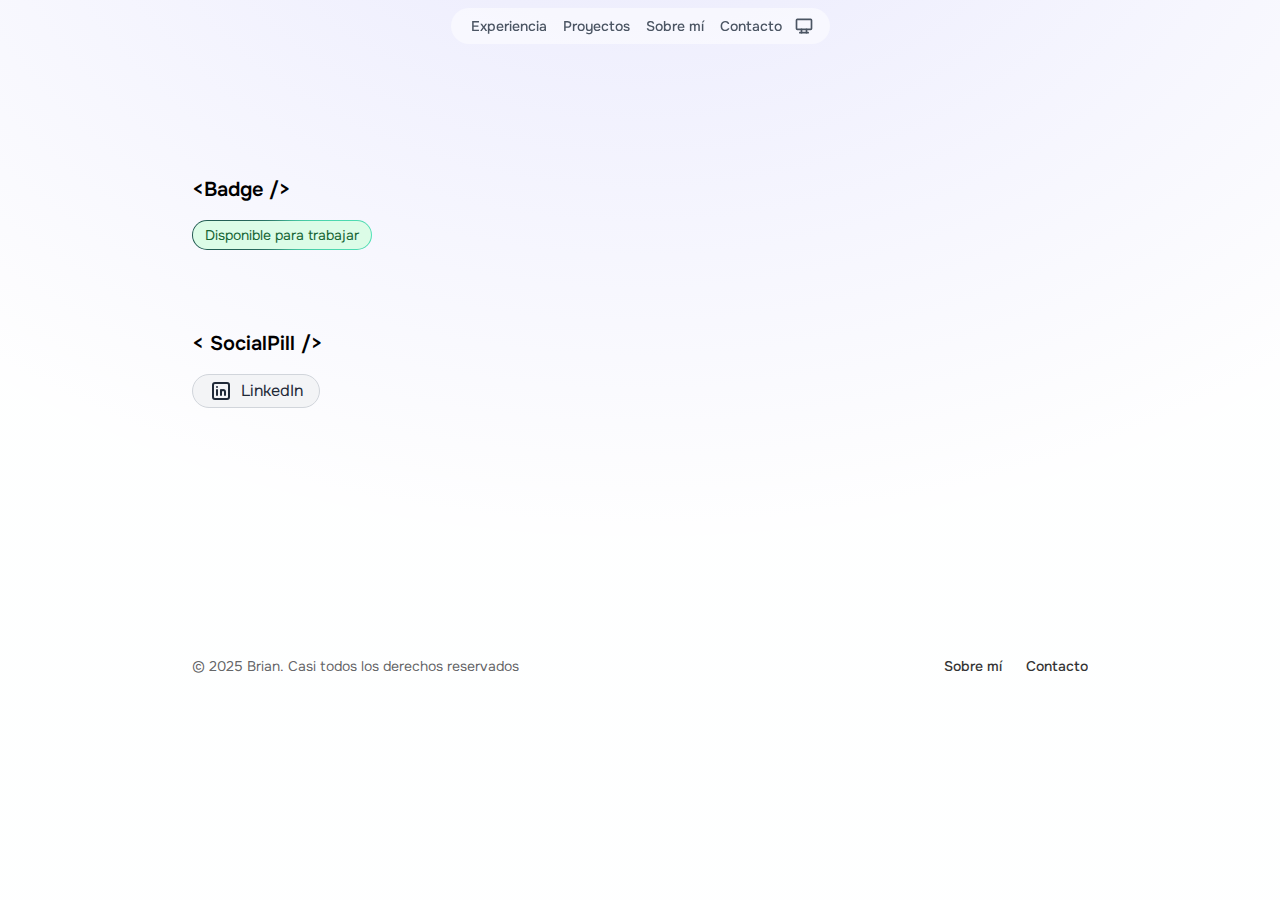
==== components/index.html @ a67037d2 "Add files via upload" ====
<!DOCTYPE html><html lang="es"> <head><meta charset="UTF-8"><meta name="description" content="El catálogo de componentes de nuestro porfolio"><meta name="viewport" content="width=device-width"><link rel="icon" type="image/svg+xml" href="/favicon.svg"><meta name="generator" content="Astro v4.4.5"><title>Design System porfolio.dev</title><meta name="astro-view-transitions-enabled" content="true"><meta name="astro-view-transitions-fallback" content="animate"><link rel="stylesheet" href="/_astro/components.CQD74bHV.css" /><script type="module" src="/_astro/hoisted.CfD_V-On.js"></script></head> <body class="relative text-black dark:text-white"> <div class="absolute top-0 bottom-0 z-[-2] min-h-screen w-full bg-gray-50 dark:bg-gray-950
      bg-[radial-gradient(ellipse_80%_80%_at_50%_-20%,rgba(217,216,255,0.5),rgba(255,255,255,0.9))]
      dark:bg-[radial-gradient(ellipse_80%_80%_at_50%_-20%,rgba(120,119,198,0.3),rgba(255,255,255,0))]"></div> <header class="fixed top-0 z-10 flex items-center justify-center w-full mx-auto mt-2" data-astro-cid-3ef6ksr2> <nav class="flex px-3 text-sm font-medium rounded-full text-gray-600 dark:text-gray-200 justify-center items-center" data-astro-cid-3ef6ksr2> <a class="relative block px-2 py-2 transition hover:text-blue-500 dark:hover:text-blue-500" aria-label="experiencia" href="/#experiencia" data-astro-cid-3ef6ksr2> Experiencia </a><a class="relative block px-2 py-2 transition hover:text-blue-500 dark:hover:text-blue-500" aria-label="proyectos" href="/#proyectos" data-astro-cid-3ef6ksr2> Proyectos </a><a class="relative block px-2 py-2 transition hover:text-blue-500 dark:hover:text-blue-500" aria-label="sobre-mi" href="/#sobre-mi" data-astro-cid-3ef6ksr2> Sobre mí </a><a class="relative block px-2 py-2 transition hover:text-blue-500 dark:hover:text-blue-500" aria-label="contacto" href="mailto:xxxllbrianllxxx@gmail.com" data-astro-cid-3ef6ksr2> Contacto </a> <div class="relative ml-1 mr-1" data-astro-cid-x3pjskd3> <button id="theme-toggle-btn" class="appearance-none border-none flex hover:scale-125 transition" data-astro-cid-x3pjskd3 data-astro-transition-persist="astro-ko5uysgj-1"> <span class="sr-only" data-astro-cid-x3pjskd3>Elige el tema</span> <svg id="light" class="theme-toggle-icon size-5 transition-all" data-astro-cid-x3pjskd3 width="24" height="24" viewBox="0 0 24 24" stroke-width="2" stroke="currentColor" fill="none" stroke-linecap="round" stroke-linejoin="round"> <path stroke="none" d="M0 0h24v24H0z" fill="none"></path> <path d="M12 12m-4 0a4 4 0 1 0 8 0a4 4 0 1 0 -8 0"></path> <path d="M3 12h1m8 -9v1m8 8h1m-9 8v1m-6.4 -15.4l.7 .7m12.1 -.7l-.7 .7m0 11.4l.7 .7m-12.1 -.7l-.7 .7"></path> </svg> <svg id="dark" class="theme-toggle-icon absolute size-5 transition-all" data-astro-cid-x3pjskd3 width="24" height="24" viewBox="0 0 24 24" stroke-width="2" stroke="currentColor" fill="none" stroke-linecap="round" stroke-linejoin="round"> <path stroke="none" d="M0 0h24v24H0z" fill="none"></path> <path d="M12 3c.132 0 .263 0 .393 0a7.5 7.5 0 0 0 7.92 12.446a9 9 0 1 1 -8.313 -12.454z"></path> </svg> <svg id="system" class="theme-toggle-icon absolute size-5 transition-all" data-astro-cid-x3pjskd3 width="24" height="24" viewBox="0 0 24 24" stroke-width="2" stroke="currentColor" fill="none" stroke-linecap="round" stroke-linejoin="round"> <path stroke="none" d="M0 0h24v24H0z" fill="none"></path> <path d="M3 5a1 1 0 0 1 1 -1h16a1 1 0 0 1 1 1v10a1 1 0 0 1 -1 1h-16a1 1 0 0 1 -1 -1v-10z"></path> <path d="M7 20h10"></path> <path d="M9 16v4"></path> <path d="M15 16v4"></path> </svg> </button> <div id="themes-menu" class="absolute hidden scale-80 top-8 right-0 text-sm p-1 min-w-[8rem] rounded-md border border-gray-100 bg-white/90 dark:bg-gray-900/90 dark:border-gray-500/20 shadow-[0_3px_10px_rgb(0,0,0,0.2)] backdrop-blur-md" data-astro-cid-x3pjskd3 data-astro-transition-persist="astro-d5hlxqxh-2"> <ul data-astro-cid-x3pjskd3> <li class="themes-menu-option px-2 py-1.5 cursor-default hover:bg-neutral-400/40 dark:hover:bg-gray-500/50 rounded-sm" data-astro-cid-x3pjskd3> Light </li><li class="themes-menu-option px-2 py-1.5 cursor-default hover:bg-neutral-400/40 dark:hover:bg-gray-500/50 rounded-sm" data-astro-cid-x3pjskd3> Dark </li><li class="themes-menu-option px-2 py-1.5 cursor-default hover:bg-neutral-400/40 dark:hover:bg-gray-500/50 rounded-sm" data-astro-cid-x3pjskd3> System </li> </ul> </div> </div>  <script>
  let remove = null
  const matchMedia = window.matchMedia("(prefers-color-scheme: dark)")
  const themesMenu = document.getElementById("themes-menu")

  const getThemePreference = () => {
    if (typeof localStorage !== "undefined") {
      return localStorage.getItem("theme") ?? "system"
    }

    return window.matchMedia("(prefers-color-scheme: dark)").matches
      ? "dark"
      : "light"
  }

  const updateIcon = (themePreference) => {
    document.querySelectorAll(".theme-toggle-icon").forEach((element) => {
      element.style.scale = element.id === themePreference ? "1" : "0"
    })
  }

  const updateTheme = () => {
    if (remove != null) {
      remove()
    }
    matchMedia.addEventListener("change", updateTheme)
    remove = () => {
      matchMedia.removeEventListener("change", updateTheme)
    }

    const themePreference = getThemePreference()
    const isDark =
      themePreference === "dark" ||
      (themePreference === "system" && matchMedia.matches)

    updateIcon(themePreference)
    document.documentElement.classList[isDark ? "add" : "remove"]("dark")
  }

  updateTheme()

  document.addEventListener("click", () => themesMenu.classList.remove("open"))

  document.getElementById("theme-toggle-btn").addEventListener("click", (e) => {
    e.stopPropagation()
    const isClosed = !themesMenu.classList.contains("open")
    themesMenu.classList[isClosed ? "add" : "remove"]("open")
  })

  document.querySelectorAll(".themes-menu-option").forEach((element) => {
    element.addEventListener("click", (e) => {
      localStorage.setItem("theme", e.target.innerText.toLowerCase().trim())
      updateTheme()
    })
  })

  document.addEventListener('astro:after-swap', () => {
    updateTheme();
    window.scrollTo({ left: 0, top: 0, behavior: 'instant' });
  })
</script> </nav> </header>    <section class="section py-44 pb-32 flex flex-col gap-y-10 scroll-m-20 w-full mx-auto container lg:max-w-4xl md:max-w-2xl">  <article class="mb-10"> <h1 class="mb-4 text-xl font-semibold">&lt;Badge /&gt;</h1> <div class="flex items-center "> <span class="relative inline-flex overflow-hidden rounded-full p-[1px]"> <span class="absolute inset-[-1000%] animate-[spin_2s_linear_infinite] bg-[conic-gradient(from_90deg_at_50%_50%,#51E4B8_0%,#21554E_50%,#51E4B8_100%)]"></span> <div class="inline-flex items-center justify-center w-full px-3 py-1 text-sm text-green-800 bg-green-100 rounded-full cursor-pointer dark:bg-gray-800 dark:text-white/80 backdrop-blur-3xl whitespace-nowrap"> Disponible para trabajar </div> </span> </div> </article> <article class="mb-10"> <h1 class="mb-4 text-xl font-semibold">&lt SocialPill /&gt;</h1> <div class="flex"> <a href="https://linkedin.com/in/xxllbrianllxx" target="_blank" rel="noopener noreferrer" role="link" class="inline-flex items-center justify-center gap-2 px-4 py-1 text-gray-800 transition bg-gray-100 border border-gray-300 rounded-full dark:bg-gray-800 dark:border-gray-600 dark:text-white focus-visible:ring-yellow-500/80 text-md hover:bg-gray-900 hover:border-gray-700 hover:text-white dark:hover:bg-gray-100 dark:hover:border-gray-300 dark:hover:text-black group max-w-fit focus:outline-none focus-visible:outline-none focus-visible:ring focus-visible:ring-white focus-visible:ring-offset-2 active:bg-black">  <svg class="size-4 md:size-6" xmlns="http://www.w3.org/2000/svg" class="icon icon-tabler icon-tabler-brand-linkedin" width="24" height="24" viewBox="0 0 24 24" stroke-width="2" stroke="currentColor" fill="none" stroke-linecap="round" stroke-linejoin="round"><path stroke="none" d="M0 0h24v24H0z" fill="none"></path><path d="M4 4m0 2a2 2 0 0 1 2 -2h12a2 2 0 0 1 2 2v12a2 2 0 0 1 -2 2h-12a2 2 0 0 1 -2 -2z"></path><path d="M8 11l0 5"></path><path d="M8 8l0 .01"></path><path d="M12 16l0 -5"></path><path d="M16 16v-3a2 2 0 0 0 -4 0"></path></svg>
LinkedIn
 </a> </div> </article>  </section>  <footer class="opacity-80 m-4 min-[375px]:pl-4 md:pl-0 mt-16 w-full mx-auto container lg:max-w-4xl md:max-w-2xl mb-10 flex justify-center"> <div class="rounded-lg w-full max-w-screen-xl mx-auto md:flex md:items-center md:justify-between py-4"> <span class="text-sm sm:text-center text-zinc-800/90 dark:text-zinc-200/90">© 2025 <a href="#" class="hover:underline">Brian</a>. Casi todos los derechos reservados
</span> <ul class="flex flex-wrap items-center mt-3 text-sm font-medium dark:text-white/90 sm:mt-0"> <li> <a href="/#sobre-mi" class="hover:underline me-4 md:me-6">Sobre mí</a> </li> <li> <a id="contacto" href="mailto:xxxllbrianllxxx@gmail.com" class="hover:underline">Contacto</a> </li> </ul> </div> </footer>  </body> </html>
---- _astro/components.CQD74bHV.css ----
*,:before,:after{box-sizing:border-box;border-width:0;border-style:solid;border-color:#e5e7eb}:before,:after{--tw-content: ""}html,:host{line-height:1.5;-webkit-text-size-adjust:100%;-moz-tab-size:4;-o-tab-size:4;tab-size:4;font-family:ui-sans-serif,system-ui,sans-serif,"Apple Color Emoji","Segoe UI Emoji",Segoe UI Symbol,"Noto Color Emoji";font-feature-settings:normal;font-variation-settings:normal;-webkit-tap-highlight-color:transparent}body{margin:0;line-height:inherit}hr{height:0;color:inherit;border-top-width:1px}abbr:where([title]){-webkit-text-decoration:underline dotted;text-decoration:underline dotted}h1,h2,h3,h4,h5,h6{font-size:inherit;font-weight:inherit}a{color:inherit;text-decoration:inherit}b,strong{font-weight:bolder}code,kbd,samp,pre{font-family:ui-monospace,SFMono-Regular,Menlo,Monaco,Consolas,Liberation Mono,Courier New,monospace;font-feature-settings:normal;font-variation-settings:normal;font-size:1em}small{font-size:80%}sub,sup{font-size:75%;line-height:0;position:relative;vertical-align:baseline}sub{bottom:-.25em}sup{top:-.5em}table{text-indent:0;border-color:inherit;border-collapse:collapse}button,input,optgroup,select,textarea{font-family:inherit;font-feature-settings:inherit;font-variation-settings:inherit;font-size:100%;font-weight:inherit;line-height:inherit;color:inherit;margin:0;padding:0}button,select{text-transform:none}button,[type=button],[type=reset],[type=submit]{-webkit-appearance:button;background-color:transparent;background-image:none}:-moz-focusring{outline:auto}:-moz-ui-invalid{box-shadow:none}progress{vertical-align:baseline}::-webkit-inner-spin-button,::-webkit-outer-spin-button{height:auto}[type=search]{-webkit-appearance:textfield;outline-offset:-2px}::-webkit-search-decoration{-webkit-appearance:none}::-webkit-file-upload-button{-webkit-appearance:button;font:inherit}summary{display:list-item}blockquote,dl,dd,h1,h2,h3,h4,h5,h6,hr,figure,p,pre{margin:0}fieldset{margin:0;padding:0}legend{padding:0}ol,ul,menu{list-style:none;margin:0;padding:0}dialog{padding:0}textarea{resize:vertical}input::-moz-placeholder,textarea::-moz-placeholder{opacity:1;color:#9ca3af}input::placeholder,textarea::placeholder{opacity:1;color:#9ca3af}button,[role=button]{cursor:pointer}:disabled{cursor:default}img,svg,video,canvas,audio,iframe,embed,object{display:block;vertical-align:middle}img,video{max-width:100%;height:auto}[hidden]{display:none}*,:before,:after{--tw-border-spacing-x: 0;--tw-border-spacing-y: 0;--tw-translate-x: 0;--tw-translate-y: 0;--tw-rotate: 0;--tw-skew-x: 0;--tw-skew-y: 0;--tw-scale-x: 1;--tw-scale-y: 1;--tw-pan-x: ;--tw-pan-y: ;--tw-pinch-zoom: ;--tw-scroll-snap-strictness: proximity;--tw-gradient-from-position: ;--tw-gradient-via-position: ;--tw-gradient-to-position: ;--tw-ordinal: ;--tw-slashed-zero: ;--tw-numeric-figure: ;--tw-numeric-spacing: ;--tw-numeric-fraction: ;--tw-ring-inset: ;--tw-ring-offset-width: 0px;--tw-ring-offset-color: #fff;--tw-ring-color: rgb(59 130 246 / .5);--tw-ring-offset-shadow: 0 0 #0000;--tw-ring-shadow: 0 0 #0000;--tw-shadow: 0 0 #0000;--tw-shadow-colored: 0 0 #0000;--tw-blur: ;--tw-brightness: ;--tw-contrast: ;--tw-grayscale: ;--tw-hue-rotate: ;--tw-invert: ;--tw-saturate: ;--tw-sepia: ;--tw-drop-shadow: ;--tw-backdrop-blur: ;--tw-backdrop-brightness: ;--tw-backdrop-contrast: ;--tw-backdrop-grayscale: ;--tw-backdrop-hue-rotate: ;--tw-backdrop-invert: ;--tw-backdrop-opacity: ;--tw-backdrop-saturate: ;--tw-backdrop-sepia: }::backdrop{--tw-border-spacing-x: 0;--tw-border-spacing-y: 0;--tw-translate-x: 0;--tw-translate-y: 0;--tw-rotate: 0;--tw-skew-x: 0;--tw-skew-y: 0;--tw-scale-x: 1;--tw-scale-y: 1;--tw-pan-x: ;--tw-pan-y: ;--tw-pinch-zoom: ;--tw-scroll-snap-strictness: proximity;--tw-gradient-from-position: ;--tw-gradient-via-position: ;--tw-gradient-to-position: ;--tw-ordinal: ;--tw-slashed-zero: ;--tw-numeric-figure: ;--tw-numeric-spacing: ;--tw-numeric-fraction: ;--tw-ring-inset: ;--tw-ring-offset-width: 0px;--tw-ring-offset-color: #fff;--tw-ring-color: rgb(59 130 246 / .5);--tw-ring-offset-shadow: 0 0 #0000;--tw-ring-shadow: 0 0 #0000;--tw-shadow: 0 0 #0000;--tw-shadow-colored: 0 0 #0000;--tw-blur: ;--tw-brightness: ;--tw-contrast: ;--tw-grayscale: ;--tw-hue-rotate: ;--tw-invert: ;--tw-saturate: ;--tw-sepia: ;--tw-drop-shadow: ;--tw-backdrop-blur: ;--tw-backdrop-brightness: ;--tw-backdrop-contrast: ;--tw-backdrop-grayscale: ;--tw-backdrop-hue-rotate: ;--tw-backdrop-invert: ;--tw-backdrop-opacity: ;--tw-backdrop-saturate: ;--tw-backdrop-sepia: }.container{width:100%}@media (min-width: 640px){.container{max-width:640px}}@media (min-width: 768px){.container{max-width:768px}}@media (min-width: 1024px){.container{max-width:1024px}}@media (min-width: 1280px){.container{max-width:1280px}}@media (min-width: 1536px){.container{max-width:1536px}}.sr-only{position:absolute;width:1px;height:1px;padding:0;margin:-1px;overflow:hidden;clip:rect(0,0,0,0);white-space:nowrap;border-width:0}.fixed{position:fixed}.absolute{position:absolute}.relative{position:relative}.sticky{position:sticky}.inset-\[-1000\%\]{inset:-1000%}.-left-\[42px\]{left:-42px}.bottom-0{bottom:0}.right-0{right:0}.top-0{top:0}.top-8{top:2rem}.z-10{z-index:10}.z-\[-2\]{z-index:-2}.order-1{order:1}.order-2{order:2}.col-span-6{grid-column:span 6 / span 6}.row-span-5{grid-row:span 5 / span 5}.m-0{margin:0}.m-4{margin:1rem}.mx-12{margin-left:3rem;margin-right:3rem}.mx-auto{margin-left:auto;margin-right:auto}.mb-10{margin-bottom:2.5rem}.mb-2{margin-bottom:.5rem}.mb-4{margin-bottom:1rem}.mb-6{margin-bottom:1.5rem}.me-4{margin-inline-end:1rem}.ml-1{margin-left:.25rem}.mr-1{margin-right:.25rem}.mt-16{margin-top:4rem}.mt-2{margin-top:.5rem}.mt-3{margin-top:.75rem}.mt-4{margin-top:1rem}.mt-6{margin-top:1.5rem}.mt-8{margin-top:2rem}.block{display:block}.inline{display:inline}.flex{display:flex}.inline-flex{display:inline-flex}.table{display:table}.grid{display:grid}.hidden{display:none}.aspect-square{aspect-ratio:1 / 1}.size-16{width:4rem;height:4rem}.size-4{width:1rem;height:1rem}.size-5{width:1.25rem;height:1.25rem}.size-6{width:1.5rem;height:1.5rem}.size-7{width:1.75rem;height:1.75rem}.size-8{width:2rem;height:2rem}.h-56{height:14rem}.h-full{height:100%}.min-h-screen{min-height:100vh}.w-5{width:1.25rem}.w-64{width:16rem}.w-full{width:100%}.min-w-\[8rem\]{min-width:8rem}.max-w-fit{max-width:-moz-fit-content;max-width:fit-content}.max-w-screen-xl{max-width:1280px}.max-w-xl{max-width:36rem}.rotate-3{--tw-rotate: 3deg;transform:translate(var(--tw-translate-x),var(--tw-translate-y)) rotate(var(--tw-rotate)) skew(var(--tw-skew-x)) skewY(var(--tw-skew-y)) scaleX(var(--tw-scale-x)) scaleY(var(--tw-scale-y))}.transform{transform:translate(var(--tw-translate-x),var(--tw-translate-y)) rotate(var(--tw-rotate)) skew(var(--tw-skew-x)) skewY(var(--tw-skew-y)) scaleX(var(--tw-scale-x)) scaleY(var(--tw-scale-y))}@keyframes spin{to{transform:rotate(360deg)}}.animate-\[spin_2s_linear_infinite\]{animation:spin 2s linear infinite}.cursor-default{cursor:default}.cursor-pointer{cursor:pointer}.scroll-m-20{scroll-margin:5rem}.appearance-none{-webkit-appearance:none;-moz-appearance:none;appearance:none}.flex-row{flex-direction:row}.flex-col{flex-direction:column}.flex-wrap{flex-wrap:wrap}.items-end{align-items:flex-end}.items-center{align-items:center}.justify-start{justify-content:flex-start}.justify-center{justify-content:center}.gap-2{gap:.5rem}.gap-4{gap:1rem}.gap-8{gap:2rem}.gap-x-2{-moz-column-gap:.5rem;column-gap:.5rem}.gap-x-3{-moz-column-gap:.75rem;column-gap:.75rem}.gap-x-4{-moz-column-gap:1rem;column-gap:1rem}.gap-y-10{row-gap:2.5rem}.gap-y-16{row-gap:4rem}.space-x-0>:not([hidden])~:not([hidden]){--tw-space-x-reverse: 0;margin-right:calc(0px * var(--tw-space-x-reverse));margin-left:calc(0px * calc(1 - var(--tw-space-x-reverse)))}.space-x-2>:not([hidden])~:not([hidden]){--tw-space-x-reverse: 0;margin-right:calc(.5rem * var(--tw-space-x-reverse));margin-left:calc(.5rem * calc(1 - var(--tw-space-x-reverse)))}.space-y-24>:not([hidden])~:not([hidden]){--tw-space-y-reverse: 0;margin-top:calc(6rem * calc(1 - var(--tw-space-y-reverse)));margin-bottom:calc(6rem * var(--tw-space-y-reverse))}.space-y-8>:not([hidden])~:not([hidden]){--tw-space-y-reverse: 0;margin-top:calc(2rem * calc(1 - var(--tw-space-y-reverse)));margin-bottom:calc(2rem * var(--tw-space-y-reverse))}.overflow-hidden{overflow:hidden}.overflow-clip{overflow:clip}.whitespace-nowrap{white-space:nowrap}.text-pretty{text-wrap:pretty}.rounded-2xl{border-radius:1rem}.rounded-full{border-radius:9999px}.rounded-lg{border-radius:.5rem}.rounded-md{border-radius:.375rem}.rounded-sm{border-radius:.125rem}.rounded-xl{border-radius:.75rem}.border{border-width:1px}.border-none{border-style:none}.border-gray-100{--tw-border-opacity: 1;border-color:rgb(243 244 246 / var(--tw-border-opacity))}.border-gray-300{--tw-border-opacity: 1;border-color:rgb(209 213 219 / var(--tw-border-opacity))}.bg-\[\#003159\]{--tw-bg-opacity: 1;background-color:rgb(0 49 89 / var(--tw-bg-opacity))}.bg-\[\#00758F\]{--tw-bg-opacity: 1;background-color:rgb(0 117 143 / var(--tw-bg-opacity))}.bg-\[\#042B59\]{--tw-bg-opacity: 1;background-color:rgb(4 43 89 / var(--tw-bg-opacity))}.bg-\[\#215732\]{--tw-bg-opacity: 1;background-color:rgb(33 87 50 / var(--tw-bg-opacity))}.bg-\[\#264de4\]{--tw-bg-opacity: 1;background-color:rgb(38 77 228 / var(--tw-bg-opacity))}.bg-\[\#3F3E42\]{--tw-bg-opacity: 1;background-color:rgb(63 62 66 / var(--tw-bg-opacity))}.bg-\[\#563d7c\]{--tw-bg-opacity: 1;background-color:rgb(86 61 124 / var(--tw-bg-opacity))}.bg-\[\#78C257\]{--tw-bg-opacity: 1;background-color:rgb(120 194 87 / var(--tw-bg-opacity))}.bg-\[\#8993be\]{--tw-bg-opacity: 1;background-color:rgb(137 147 190 / var(--tw-bg-opacity))}.bg-\[\#A2AAAD\]{--tw-bg-opacity: 1;background-color:rgb(162 170 173 / var(--tw-bg-opacity))}.bg-\[\#F0DB4F\]{--tw-bg-opacity: 1;background-color:rgb(240 219 79 / var(--tw-bg-opacity))}.bg-\[\#FF9900\]{--tw-bg-opacity: 1;background-color:rgb(255 153 0 / var(--tw-bg-opacity))}.bg-\[\#a6120d\]{--tw-bg-opacity: 1;background-color:rgb(166 18 13 / var(--tw-bg-opacity))}.bg-\[\#e34c26\]{--tw-bg-opacity: 1;background-color:rgb(227 76 38 / var(--tw-bg-opacity))}.bg-\[\#f29111\]{--tw-bg-opacity: 1;background-color:rgb(242 145 17 / var(--tw-bg-opacity))}.bg-black{--tw-bg-opacity: 1;background-color:rgb(0 0 0 / var(--tw-bg-opacity))}.bg-black\/20{background-color:#0003}.bg-gray-100{--tw-bg-opacity: 1;background-color:rgb(243 244 246 / var(--tw-bg-opacity))}.bg-gray-50{--tw-bg-opacity: 1;background-color:rgb(249 250 251 / var(--tw-bg-opacity))}.bg-green-100{--tw-bg-opacity: 1;background-color:rgb(220 252 231 / var(--tw-bg-opacity))}.bg-white{--tw-bg-opacity: 1;background-color:rgb(255 255 255 / var(--tw-bg-opacity))}.bg-white\/90{background-color:#ffffffe6}.bg-\[conic-gradient\(from_90deg_at_50\%_50\%\,\#51E4B8_0\%\,\#21554E_50\%\,\#51E4B8_100\%\)\]{background-image:conic-gradient(from 90deg at 50% 50%,#51e4b8,#21554e,#51e4b8)}.bg-\[radial-gradient\(ellipse_80\%_80\%_at_50\%_-20\%\,rgba\(217\,216\,255\,0\.5\)\,rgba\(255\,255\,255\,0\.9\)\)\]{background-image:radial-gradient(ellipse 80% 80% at 50% -20%,#d9d8ff80,#ffffffe6)}.object-cover{-o-object-fit:cover;object-fit:cover}.object-top{-o-object-position:top;object-position:top}.p-0{padding:0}.p-1{padding:.25rem}.p-\[1px\]{padding:1px}.px-2{padding-left:.5rem;padding-right:.5rem}.px-3{padding-left:.75rem;padding-right:.75rem}.px-4{padding-left:1rem;padding-right:1rem}.py-1{padding-top:.25rem;padding-bottom:.25rem}.py-1\.5{padding-top:.375rem;padding-bottom:.375rem}.py-16{padding-top:4rem;padding-bottom:4rem}.py-2{padding-top:.5rem;padding-bottom:.5rem}.py-4{padding-top:1rem;padding-bottom:1rem}.py-44{padding-top:11rem;padding-bottom:11rem}.pb-12{padding-bottom:3rem}.pb-32{padding-bottom:8rem}.pb-4{padding-bottom:1rem}.text-2xl{font-size:1.5rem;line-height:2rem}.text-3xl{font-size:1.875rem;line-height:2.25rem}.text-4xl{font-size:2.25rem;line-height:2.5rem}.text-5xl{font-size:3rem;line-height:1}.text-base{font-size:1rem;line-height:1.5rem}.text-lg{font-size:1.125rem;line-height:1.75rem}.text-sm{font-size:.875rem;line-height:1.25rem}.text-xl{font-size:1.25rem;line-height:1.75rem}.text-xs{font-size:.75rem;line-height:1rem}.font-bold{font-weight:700}.font-medium{font-weight:500}.font-semibold{font-weight:600}.tracking-tight{letter-spacing:-.025em}.text-\[\#00758f\]{--tw-text-opacity: 1;color:rgb(0 117 143 / var(--tw-text-opacity))}.text-\[\#336791\]{--tw-text-opacity: 1;color:rgb(51 103 145 / var(--tw-text-opacity))}.text-\[\#4DB33D\]{--tw-text-opacity: 1;color:rgb(77 179 61 / var(--tw-text-opacity))}.text-\[\#61DBFB\]{--tw-text-opacity: 1;color:rgb(97 219 251 / var(--tw-text-opacity))}.text-\[\#F29111\]{--tw-text-opacity: 1;color:rgb(242 145 17 / var(--tw-text-opacity))}.text-\[\#F5820D\]{--tw-text-opacity: 1;color:rgb(245 130 13 / var(--tw-text-opacity))}.text-black{--tw-text-opacity: 1;color:rgb(0 0 0 / var(--tw-text-opacity))}.text-black\/80{color:#000c}.text-blue-500{--tw-text-opacity: 1;color:rgb(59 130 246 / var(--tw-text-opacity))}.text-gray-600{--tw-text-opacity: 1;color:rgb(75 85 99 / var(--tw-text-opacity))}.text-gray-600\/80{color:#4b5563cc}.text-gray-700{--tw-text-opacity: 1;color:rgb(55 65 81 / var(--tw-text-opacity))}.text-gray-800{--tw-text-opacity: 1;color:rgb(31 41 55 / var(--tw-text-opacity))}.text-green-800{--tw-text-opacity: 1;color:rgb(22 101 52 / var(--tw-text-opacity))}.text-white{--tw-text-opacity: 1;color:rgb(255 255 255 / var(--tw-text-opacity))}.text-yellow-400{--tw-text-opacity: 1;color:rgb(250 204 21 / var(--tw-text-opacity))}.text-yellow-500{--tw-text-opacity: 1;color:rgb(234 179 8 / var(--tw-text-opacity))}.text-zinc-800\/90{color:#27272ae6}.opacity-80{opacity:.8}.shadow-\[0_3px_10px_rgb\(0\,0\,0\,0\.2\)\]{--tw-shadow: 0 3px 10px rgb(0,0,0,.2);--tw-shadow-colored: 0 3px 10px var(--tw-shadow-color);box-shadow:var(--tw-ring-offset-shadow, 0 0 #0000),var(--tw-ring-shadow, 0 0 #0000),var(--tw-shadow)}.shadow-lg{--tw-shadow: 0 10px 15px -3px rgb(0 0 0 / .1), 0 4px 6px -4px rgb(0 0 0 / .1);--tw-shadow-colored: 0 10px 15px -3px var(--tw-shadow-color), 0 4px 6px -4px var(--tw-shadow-color);box-shadow:var(--tw-ring-offset-shadow, 0 0 #0000),var(--tw-ring-shadow, 0 0 #0000),var(--tw-shadow)}.shadow-xl{--tw-shadow: 0 20px 25px -5px rgb(0 0 0 / .1), 0 8px 10px -6px rgb(0 0 0 / .1);--tw-shadow-colored: 0 20px 25px -5px var(--tw-shadow-color), 0 8px 10px -6px var(--tw-shadow-color);box-shadow:var(--tw-ring-offset-shadow, 0 0 #0000),var(--tw-ring-shadow, 0 0 #0000),var(--tw-shadow)}.ring-1{--tw-ring-offset-shadow: var(--tw-ring-inset) 0 0 0 var(--tw-ring-offset-width) var(--tw-ring-offset-color);--tw-ring-shadow: var(--tw-ring-inset) 0 0 0 calc(1px + var(--tw-ring-offset-width)) var(--tw-ring-color);box-shadow:var(--tw-ring-offset-shadow),var(--tw-ring-shadow),var(--tw-shadow, 0 0 #0000)}.ring-black\/70{--tw-ring-color: rgb(0 0 0 / .7)}.blur{--tw-blur: blur(8px);filter:var(--tw-blur) var(--tw-brightness) var(--tw-contrast) var(--tw-grayscale) var(--tw-hue-rotate) var(--tw-invert) var(--tw-saturate) var(--tw-sepia) var(--tw-drop-shadow)}.backdrop-blur{--tw-backdrop-blur: blur(8px);-webkit-backdrop-filter:var(--tw-backdrop-blur) var(--tw-backdrop-brightness) var(--tw-backdrop-contrast) var(--tw-backdrop-grayscale) var(--tw-backdrop-hue-rotate) var(--tw-backdrop-invert) var(--tw-backdrop-opacity) var(--tw-backdrop-saturate) var(--tw-backdrop-sepia);backdrop-filter:var(--tw-backdrop-blur) var(--tw-backdrop-brightness) var(--tw-backdrop-contrast) var(--tw-backdrop-grayscale) var(--tw-backdrop-hue-rotate) var(--tw-backdrop-invert) var(--tw-backdrop-opacity) var(--tw-backdrop-saturate) var(--tw-backdrop-sepia)}.backdrop-blur-3xl{--tw-backdrop-blur: blur(64px);-webkit-backdrop-filter:var(--tw-backdrop-blur) var(--tw-backdrop-brightness) var(--tw-backdrop-contrast) var(--tw-backdrop-grayscale) var(--tw-backdrop-hue-rotate) var(--tw-backdrop-invert) var(--tw-backdrop-opacity) var(--tw-backdrop-saturate) var(--tw-backdrop-sepia);backdrop-filter:var(--tw-backdrop-blur) var(--tw-backdrop-brightness) var(--tw-backdrop-contrast) var(--tw-backdrop-grayscale) var(--tw-backdrop-hue-rotate) var(--tw-backdrop-invert) var(--tw-backdrop-opacity) var(--tw-backdrop-saturate) var(--tw-backdrop-sepia)}.backdrop-blur-md{--tw-backdrop-blur: blur(12px);-webkit-backdrop-filter:var(--tw-backdrop-blur) var(--tw-backdrop-brightness) var(--tw-backdrop-contrast) var(--tw-backdrop-grayscale) var(--tw-backdrop-hue-rotate) var(--tw-backdrop-invert) var(--tw-backdrop-opacity) var(--tw-backdrop-saturate) var(--tw-backdrop-sepia);backdrop-filter:var(--tw-backdrop-blur) var(--tw-backdrop-brightness) var(--tw-backdrop-contrast) var(--tw-backdrop-grayscale) var(--tw-backdrop-hue-rotate) var(--tw-backdrop-invert) var(--tw-backdrop-opacity) var(--tw-backdrop-saturate) var(--tw-backdrop-sepia)}.backdrop-filter{-webkit-backdrop-filter:var(--tw-backdrop-blur) var(--tw-backdrop-brightness) var(--tw-backdrop-contrast) var(--tw-backdrop-grayscale) var(--tw-backdrop-hue-rotate) var(--tw-backdrop-invert) var(--tw-backdrop-opacity) var(--tw-backdrop-saturate) var(--tw-backdrop-sepia);backdrop-filter:var(--tw-backdrop-blur) var(--tw-backdrop-brightness) var(--tw-backdrop-contrast) var(--tw-backdrop-grayscale) var(--tw-backdrop-hue-rotate) var(--tw-backdrop-invert) var(--tw-backdrop-opacity) var(--tw-backdrop-saturate) var(--tw-backdrop-sepia)}.transition{transition-property:color,background-color,border-color,text-decoration-color,fill,stroke,opacity,box-shadow,transform,filter,-webkit-backdrop-filter;transition-property:color,background-color,border-color,text-decoration-color,fill,stroke,opacity,box-shadow,transform,filter,backdrop-filter;transition-property:color,background-color,border-color,text-decoration-color,fill,stroke,opacity,box-shadow,transform,filter,backdrop-filter,-webkit-backdrop-filter;transition-timing-function:cubic-bezier(.4,0,.2,1);transition-duration:.15s}.transition-all{transition-property:all;transition-timing-function:cubic-bezier(.4,0,.2,1);transition-duration:.15s}.duration-500{transition-duration:.5s}.ease-in-out{transition-timing-function:cubic-bezier(.4,0,.2,1)}.before\:absolute:before{content:var(--tw-content);position:absolute}.before\:left-\[-35px\]:before{content:var(--tw-content);left:-35px}.before\:block:before{content:var(--tw-content);display:block}.before\:h-full:before{content:var(--tw-content);height:100%}.before\:border-l-2:before{content:var(--tw-content);border-left-width:2px}.before\:border-black\/20:before{content:var(--tw-content);border-color:#0003}.before\:content-\[\'\'\]:before{--tw-content: "";content:var(--tw-content)}.hover\:scale-125:hover{--tw-scale-x: 1.25;--tw-scale-y: 1.25;transform:translate(var(--tw-translate-x),var(--tw-translate-y)) rotate(var(--tw-rotate)) skew(var(--tw-skew-x)) skewY(var(--tw-skew-y)) scaleX(var(--tw-scale-x)) scaleY(var(--tw-scale-y))}.hover\:border-gray-700:hover{--tw-border-opacity: 1;border-color:rgb(55 65 81 / var(--tw-border-opacity))}.hover\:border-gray-900:hover{--tw-border-opacity: 1;border-color:rgb(17 24 39 / var(--tw-border-opacity))}.hover\:bg-gray-800:hover{--tw-bg-opacity: 1;background-color:rgb(31 41 55 / var(--tw-bg-opacity))}.hover\:bg-gray-900:hover{--tw-bg-opacity: 1;background-color:rgb(17 24 39 / var(--tw-bg-opacity))}.hover\:bg-neutral-400\/40:hover{background-color:#a3a3a366}.hover\:text-blue-500:hover{--tw-text-opacity: 1;color:rgb(59 130 246 / var(--tw-text-opacity))}.hover\:text-white:hover{--tw-text-opacity: 1;color:rgb(255 255 255 / var(--tw-text-opacity))}.hover\:text-yellow-700:hover{--tw-text-opacity: 1;color:rgb(161 98 7 / var(--tw-text-opacity))}.hover\:underline:hover{text-decoration-line:underline}.focus\:outline-none:focus{outline:2px solid transparent;outline-offset:2px}.focus-visible\:outline-none:focus-visible{outline:2px solid transparent;outline-offset:2px}.focus-visible\:ring:focus-visible{--tw-ring-offset-shadow: var(--tw-ring-inset) 0 0 0 var(--tw-ring-offset-width) var(--tw-ring-offset-color);--tw-ring-shadow: var(--tw-ring-inset) 0 0 0 calc(3px + var(--tw-ring-offset-width)) var(--tw-ring-color);box-shadow:var(--tw-ring-offset-shadow),var(--tw-ring-shadow),var(--tw-shadow, 0 0 #0000)}.focus-visible\:ring-white:focus-visible{--tw-ring-opacity: 1;--tw-ring-color: rgb(255 255 255 / var(--tw-ring-opacity))}.focus-visible\:ring-yellow-500\/80:focus-visible{--tw-ring-color: rgb(234 179 8 / .8)}.focus-visible\:ring-offset-2:focus-visible{--tw-ring-offset-width: 2px}.active\:bg-black:active{--tw-bg-opacity: 1;background-color:rgb(0 0 0 / var(--tw-bg-opacity))}:is(.dark .dark\:border-gray-500\/20){border-color:#6b728033}:is(.dark .dark\:border-gray-600){--tw-border-opacity: 1;border-color:rgb(75 85 99 / var(--tw-border-opacity))}:is(.dark .dark\:bg-gray-800){--tw-bg-opacity: 1;background-color:rgb(31 41 55 / var(--tw-bg-opacity))}:is(.dark .dark\:bg-gray-800\/0){background-color:#1f293700}:is(.dark .dark\:bg-gray-800\/90){background-color:#1f2937e6}:is(.dark .dark\:bg-gray-900\/90){background-color:#111827e6}:is(.dark .dark\:bg-gray-950){--tw-bg-opacity: 1;background-color:rgb(3 7 18 / var(--tw-bg-opacity))}:is(.dark .dark\:bg-yellow-500\/5){background-color:#eab3080d}:is(.dark .dark\:bg-\[radial-gradient\(ellipse_80\%_80\%_at_50\%_-20\%\,rgba\(120\,119\,198\,0\.3\)\,rgba\(255\,255\,255\,0\)\)\]){background-image:radial-gradient(ellipse 80% 80% at 50% -20%,#7877c64d,#fff0)}:is(.dark .dark\:text-gray-100){--tw-text-opacity: 1;color:rgb(243 244 246 / var(--tw-text-opacity))}:is(.dark .dark\:text-gray-200){--tw-text-opacity: 1;color:rgb(229 231 235 / var(--tw-text-opacity))}:is(.dark .dark\:text-gray-300){--tw-text-opacity: 1;color:rgb(209 213 219 / var(--tw-text-opacity))}:is(.dark .dark\:text-gray-400){--tw-text-opacity: 1;color:rgb(156 163 175 / var(--tw-text-opacity))}:is(.dark .dark\:text-white){--tw-text-opacity: 1;color:rgb(255 255 255 / var(--tw-text-opacity))}:is(.dark .dark\:text-white\/80){color:#fffc}:is(.dark .dark\:text-white\/90){color:#ffffffe6}:is(.dark .dark\:text-yellow-200){--tw-text-opacity: 1;color:rgb(254 240 138 / var(--tw-text-opacity))}:is(.dark .dark\:text-zinc-200\/90){color:#e4e4e7e6}:is(.dark .dark\:ring-white\/20){--tw-ring-color: rgb(255 255 255 / .2)}:is(.dark .dark\:before\:border-white\/15):before{content:var(--tw-content);border-color:#ffffff26}:is(.dark .dark\:hover\:border-gray-300:hover){--tw-border-opacity: 1;border-color:rgb(209 213 219 / var(--tw-border-opacity))}:is(.dark .dark\:hover\:bg-gray-100:hover){--tw-bg-opacity: 1;background-color:rgb(243 244 246 / var(--tw-bg-opacity))}:is(.dark .dark\:hover\:bg-gray-500\/50:hover){background-color:#6b728080}:is(.dark .dark\:hover\:text-black:hover){--tw-text-opacity: 1;color:rgb(0 0 0 / var(--tw-text-opacity))}:is(.dark .dark\:hover\:text-blue-500:hover){--tw-text-opacity: 1;color:rgb(59 130 246 / var(--tw-text-opacity))}:is(.dark .dark\:hover\:text-yellow-300:hover){--tw-text-opacity: 1;color:rgb(253 224 71 / var(--tw-text-opacity))}@media (min-width: 375px){.min-\[375px\]\:pl-4{padding-left:1rem}}@media (min-width: 640px){.sm\:mt-0{margin-top:0}.sm\:h-full{height:100%}.sm\:rounded-xl{border-radius:.75rem}.sm\:text-center{text-align:center}.sm\:text-5xl{font-size:3rem;line-height:1}}@media (min-width: 768px){.md\:order-1{order:1}.md\:order-2{order:2}.md\:col-span-2{grid-column:span 2 / span 2}.md\:col-span-3{grid-column:span 3 / span 3}.md\:me-6{margin-inline-end:1.5rem}.md\:flex{display:flex}.md\:size-6{width:1.5rem;height:1.5rem}.md\:w-1\/2{width:50%}.md\:max-w-2xl{max-width:42rem}.md\:max-w-lg{max-width:32rem}.md\:scale-110{--tw-scale-x: 1.1;--tw-scale-y: 1.1;transform:translate(var(--tw-translate-x),var(--tw-translate-y)) rotate(var(--tw-rotate)) skew(var(--tw-skew-x)) skewY(var(--tw-skew-y)) scaleX(var(--tw-scale-x)) scaleY(var(--tw-scale-y))}.md\:grid-cols-5{grid-template-columns:repeat(5,minmax(0,1fr))}.md\:flex-row{flex-direction:row}.md\:items-center{align-items:center}.md\:justify-center{justify-content:center}.md\:justify-between{justify-content:space-between}.md\:gap-10{gap:2.5rem}.md\:space-x-4>:not([hidden])~:not([hidden]){--tw-space-x-reverse: 0;margin-right:calc(1rem * var(--tw-space-x-reverse));margin-left:calc(1rem * calc(1 - var(--tw-space-x-reverse)))}.md\:space-x-8>:not([hidden])~:not([hidden]){--tw-space-x-reverse: 0;margin-right:calc(2rem * var(--tw-space-x-reverse));margin-left:calc(2rem * calc(1 - var(--tw-space-x-reverse)))}.md\:space-y-0>:not([hidden])~:not([hidden]){--tw-space-y-reverse: 0;margin-top:calc(0px * calc(1 - var(--tw-space-y-reverse)));margin-bottom:calc(0px * var(--tw-space-y-reverse))}.md\:py-36{padding-top:9rem;padding-bottom:9rem}.md\:pl-0{padding-left:0}.md\:hover\:scale-105:hover{--tw-scale-x: 1.05;--tw-scale-y: 1.05;transform:translate(var(--tw-translate-x),var(--tw-translate-y)) rotate(var(--tw-rotate)) skew(var(--tw-skew-x)) skewY(var(--tw-skew-y)) scaleX(var(--tw-scale-x)) scaleY(var(--tw-scale-y))}.group:hover .md\:group-hover\:-translate-y-1{--tw-translate-y: -.25rem;transform:translate(var(--tw-translate-x),var(--tw-translate-y)) rotate(var(--tw-rotate)) skew(var(--tw-skew-x)) skewY(var(--tw-skew-y)) scaleX(var(--tw-scale-x)) scaleY(var(--tw-scale-y))}.group:hover .md\:group-hover\:scale-105{--tw-scale-x: 1.05;--tw-scale-y: 1.05;transform:translate(var(--tw-translate-x),var(--tw-translate-y)) rotate(var(--tw-rotate)) skew(var(--tw-skew-x)) skewY(var(--tw-skew-y)) scaleX(var(--tw-scale-x)) scaleY(var(--tw-scale-y))}.group:hover .md\:group-hover\:shadow-2xl{--tw-shadow: 0 25px 50px -12px rgb(0 0 0 / .25);--tw-shadow-colored: 0 25px 50px -12px var(--tw-shadow-color);box-shadow:var(--tw-ring-offset-shadow, 0 0 #0000),var(--tw-ring-shadow, 0 0 #0000),var(--tw-shadow)}}@media (min-width: 1024px){.lg\:w-64{width:16rem}.lg\:max-w-4xl{max-width:56rem}.lg\:border{border-width:1px}.lg\:border-gray-800{--tw-border-opacity: 1;border-color:rgb(31 41 55 / var(--tw-border-opacity))}.lg\:p-2{padding:.5rem}.lg\:hover\:border-gray-700:hover{--tw-border-opacity: 1;border-color:rgb(55 65 81 / var(--tw-border-opacity))}.lg\:hover\:bg-gray-800\/50:hover{background-color:#1f293780}}.\[\&\>p\>strong\]\:font-mono>p>strong{font-family:ui-monospace,SFMono-Regular,Menlo,Monaco,Consolas,Liberation Mono,Courier New,monospace}.\[\&\>p\>strong\]\:font-normal>p>strong{font-weight:400}.\[\&\>p\>strong\]\:text-yellow-500>p>strong{--tw-text-opacity: 1;color:rgb(234 179 8 / var(--tw-text-opacity))}:is(.dark .dark\:\[\&\>p\>strong\]\:text-yellow-100>p>strong){--tw-text-opacity: 1;color:rgb(254 249 195 / var(--tw-text-opacity))}.\[\&\>p\]\:mb-4>p{margin-bottom:1rem}.\[\&\>strong\]\:font-semibold>strong{font-weight:600}.\[\&\>strong\]\:text-yellow-500>strong{--tw-text-opacity: 1;color:rgb(234 179 8 / var(--tw-text-opacity))}:is(.dark .dark\:\[\&\>strong\]\:text-yellow-200>strong){--tw-text-opacity: 1;color:rgb(254 240 138 / var(--tw-text-opacity))}@font-face{font-family:Onest Variable;font-style:normal;font-display:swap;font-weight:100 900;src:url([data-uri]) format("woff2-variations");unicode-range:U+0460-052F,U+1C80-1C88,U+20B4,U+2DE0-2DFF,U+A640-A69F,U+FE2E-FE2F}@font-face{font-family:Onest Variable;font-style:normal;font-display:swap;font-weight:100 900;src:url(/_astro/onest-cyrillic-wght-normal.CiQTuMoU.woff2) format("woff2-variations");unicode-range:U+0301,U+0400-045F,U+0490-0491,U+04B0-04B1,U+2116}@font-face{font-family:Onest Variable;font-style:normal;font-display:swap;font-weight:100 900;src:url(/_astro/onest-latin-ext-wght-normal.0BME-IPC.woff2) format("woff2-variations");unicode-range:U+0100-02AF,U+0304,U+0308,U+0329,U+1E00-1E9F,U+1EF2-1EFF,U+2020,U+20A0-20AB,U+20AD-20CF,U+2113,U+2C60-2C7F,U+A720-A7FF}@font-face{font-family:Onest Variable;font-style:normal;font-display:swap;font-weight:100 900;src:url(/_astro/onest-latin-wght-normal.DJzCSW5i.woff2) format("woff2-variations");unicode-range:U+0000-00FF,U+0131,U+0152-0153,U+02BB-02BC,U+02C6,U+02DA,U+02DC,U+0304,U+0308,U+0329,U+2000-206F,U+2074,U+20AC,U+2122,U+2191,U+2193,U+2212,U+2215,U+FEFF,U+FFFD}#themes-menu[data-astro-cid-x3pjskd3].open{display:inline;animation:scale-up-center .15s cubic-bezier(.25,.46,.45,.94) both}@keyframes scale-up-center{0%{transform:scale(.8);opacity:0}to{transform:scale(1);opacity:1}}@keyframes astroFadeInOut{0%{opacity:1}to{opacity:0}}@keyframes astroFadeIn{0%{opacity:0}}@keyframes astroFadeOut{to{opacity:0}}@keyframes astroSlideFromRight{0%{transform:translate(100%)}}@keyframes astroSlideFromLeft{0%{transform:translate(-100%)}}@keyframes astroSlideToRight{to{transform:translate(100%)}}@keyframes astroSlideToLeft{to{transform:translate(-100%)}}@media (prefers-reduced-motion){::view-transition-group(*),::view-transition-old(*),::view-transition-new(*){animation:none!important}[data-astro-transition-scope]{animation:none!important}}nav[data-astro-cid-3ef6ksr2]{animation:nav-shadown 1s linear both;animation-timeline:scroll();animation-range:0 100px;background-color:#ffffff80}:is(.dark nav)[data-astro-cid-3ef6ksr2]{background-color:#1f2937e6}@keyframes nav-shadown{0% {background-color: rgb(255 255 255 / 0);} :is(.dark 0%) {background-color: rgb(31 41 55 / 0);} to { --tw-shadow: 0 10px 15px -3px rgb(0 0 0 / .1), 0 4px 6px -4px rgb(0 0 0 / .1); --tw-shadow-colored: 0 10px 15px -3px var(--tw-shadow-color), 0 4px 6px -4px var(--tw-shadow-color); box-shadow: var(--tw-ring-offset-shadow, 0 0 #0000), var(--tw-ring-shadow, 0 0 #0000), var(--tw-shadow); --tw-ring-offset-shadow: var(--tw-ring-inset) 0 0 0 var(--tw-ring-offset-width) var(--tw-ring-offset-color); --tw-ring-shadow: var(--tw-ring-inset) 0 0 0 calc(1px + var(--tw-ring-offset-width)) var(--tw-ring-color); box-shadow: var(--tw-ring-offset-shadow), var(--tw-ring-shadow), var(--tw-shadow, 0 0 #0000); --tw-ring-color: rgb(255 255 255 / .1); --tw-backdrop-blur: blur(8px); -webkit-backdrop-filter: var(--tw-backdrop-blur) var(--tw-backdrop-brightness) var(--tw-backdrop-contrast) var(--tw-backdrop-grayscale) var(--tw-backdrop-hue-rotate) var(--tw-backdrop-invert) var(--tw-backdrop-opacity) var(--tw-backdrop-saturate) var(--tw-backdrop-sepia); backdrop-filter: var(--tw-backdrop-blur) var(--tw-backdrop-brightness) var(--tw-backdrop-contrast) var(--tw-backdrop-grayscale) var(--tw-backdrop-hue-rotate) var(--tw-backdrop-invert) var(--tw-backdrop-opacity) var(--tw-backdrop-saturate) var(--tw-backdrop-sepia); }}.astro-route-announcer{position:absolute;left:0;top:0;clip:rect(0 0 0 0);clip-path:inset(50%);overflow:hidden;white-space:nowrap;width:1px;height:1px}:root{color-scheme:light dark}html{font-family:Onest Variable,system-ui,sans-serif;scroll-behavior:smooth}body{color:#111111e6;display:flex;flex-direction:column;min-height:100vh;overscroll-behavior:none}@media (prefers-reduced-motion: reduce){html{scroll-behavior:auto}}@media (prefers-color-scheme: dark){body{color:#ffffffe6}}#header-nav{animation:blur linear both .5s;animation-timeline:scroll();animation-range:0 500px}@keyframes blur{to{-webkit-backdrop-filter:blur(20px);backdrop-filter:blur(20px);border-width:1px;border-color:#000;padding:.25rem .75rem;display:flex;flex-direction:row;align-items:center;background-color:#e5e5e5;border-radius:9999px}}@media (prefers-color-scheme: dark){@keyframes blur{0%{border:0px}to{box-shadow:0 5px 50px -5px #0000001a,0 0 0 1px #0000004d;background:#0000004d;-webkit-backdrop-filter:blur(20px);backdrop-filter:blur(20px);border-width:1px;border-color:#000;padding:.25rem .75rem;display:flex;flex-direction:row;align-items:center;background-color:#0000004d;border-radius:9999px}}}
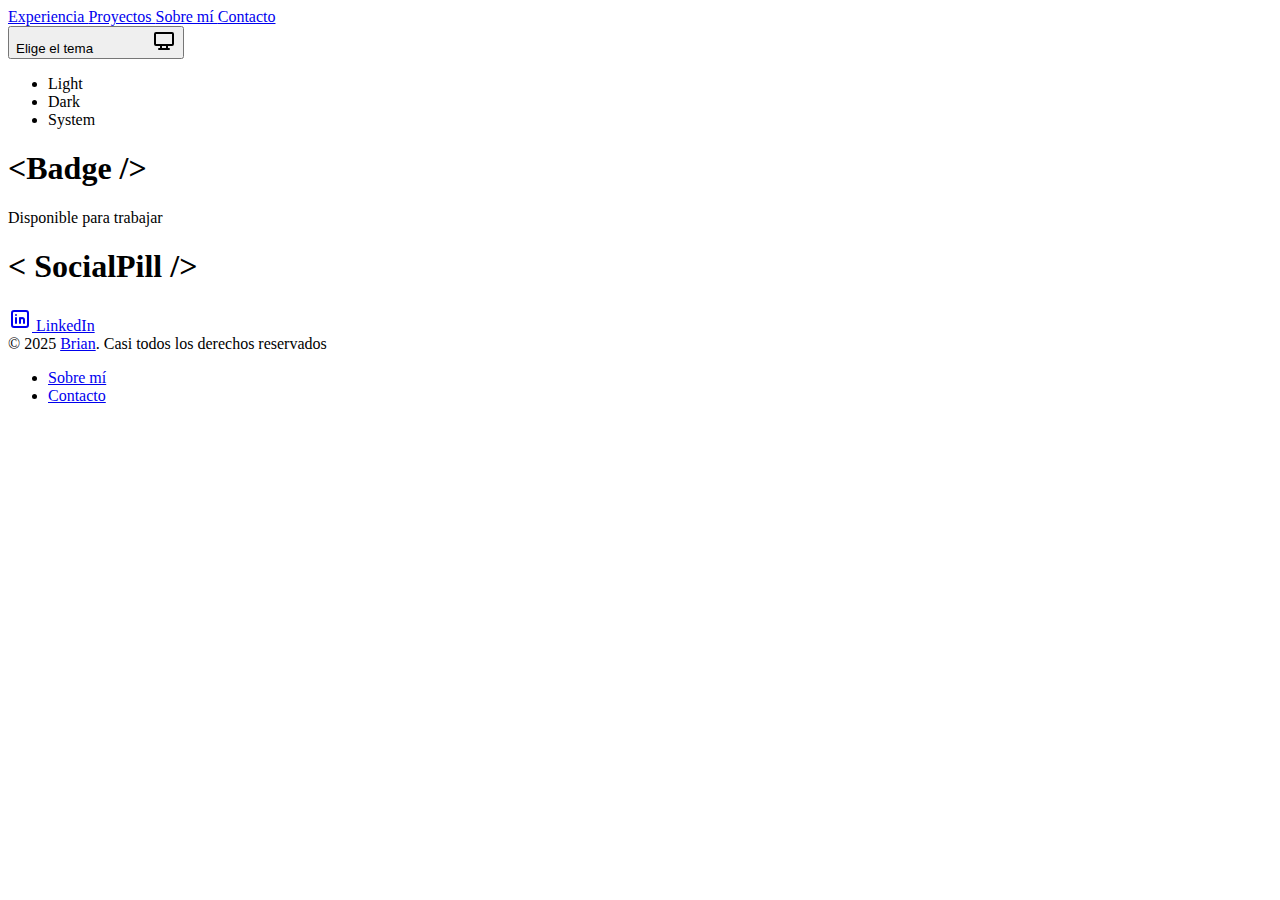
==== commit f76a00b1: "Add files via upload" ====
--- a/components/index.html
+++ b/components/index.html
@@ -1,4 +1,4 @@
-<!DOCTYPE html><html lang="es"> <head><meta charset="UTF-8"><meta name="description" content="El catálogo de componentes de nuestro porfolio"><meta name="viewport" content="width=device-width"><link rel="icon" type="image/svg+xml" href="/favicon.svg"><meta name="generator" content="Astro v4.4.5"><title>Design System porfolio.dev</title><meta name="astro-view-transitions-enabled" content="true"><meta name="astro-view-transitions-fallback" content="animate"><link rel="stylesheet" href="/_astro/components.CQD74bHV.css" /><script type="module" src="/_astro/hoisted.CfD_V-On.js"></script></head> <body class="relative text-black dark:text-white"> <div class="absolute top-0 bottom-0 z-[-2] min-h-screen w-full bg-gray-50 dark:bg-gray-950
+<!DOCTYPE html><html lang="es"> <head><meta charset="UTF-8"><meta name="description" content="El catálogo de componentes de nuestro porfolio"><meta name="viewport" content="width=device-width"><link rel="icon" type="image/svg+xml" href="/favicon.svg"><meta name="generator" content="Astro v4.4.5"><title>Design System porfolio.dev</title><meta name="astro-view-transitions-enabled" content="true"><meta name="astro-view-transitions-fallback" content="animate"><link rel="stylesheet" href="https://brianrodriguez.xyz/_astro/components.DgY2Y8E2.css" /><script type="module" src="https://brianrodriguez.xyz/_astro/hoisted.CfD_V-On.js"></script></head> <body class="relative text-black dark:text-white"> <div class="absolute top-0 bottom-0 z-[-2] min-h-screen w-full bg-gray-50 dark:bg-gray-950
       bg-[radial-gradient(ellipse_80%_80%_at_50%_-20%,rgba(217,216,255,0.5),rgba(255,255,255,0.9))]
       dark:bg-[radial-gradient(ellipse_80%_80%_at_50%_-20%,rgba(120,119,198,0.3),rgba(255,255,255,0))]"></div> <header class="fixed top-0 z-10 flex items-center justify-center w-full mx-auto mt-2" data-astro-cid-3ef6ksr2> <nav class="flex px-3 text-sm font-medium rounded-full text-gray-600 dark:text-gray-200 justify-center items-center" data-astro-cid-3ef6ksr2> <a class="relative block px-2 py-2 transition hover:text-blue-500 dark:hover:text-blue-500" aria-label="experiencia" href="/#experiencia" data-astro-cid-3ef6ksr2> Experiencia </a><a class="relative block px-2 py-2 transition hover:text-blue-500 dark:hover:text-blue-500" aria-label="proyectos" href="/#proyectos" data-astro-cid-3ef6ksr2> Proyectos </a><a class="relative block px-2 py-2 transition hover:text-blue-500 dark:hover:text-blue-500" aria-label="sobre-mi" href="/#sobre-mi" data-astro-cid-3ef6ksr2> Sobre mí </a><a class="relative block px-2 py-2 transition hover:text-blue-500 dark:hover:text-blue-500" aria-label="contacto" href="mailto:xxxllbrianllxxx@gmail.com" data-astro-cid-3ef6ksr2> Contacto </a> <div class="relative ml-1 mr-1" data-astro-cid-x3pjskd3> <button id="theme-toggle-btn" class="appearance-none border-none flex hover:scale-125 transition" data-astro-cid-x3pjskd3 data-astro-transition-persist="astro-ko5uysgj-1"> <span class="sr-only" data-astro-cid-x3pjskd3>Elige el tema</span> <svg id="light" class="theme-toggle-icon size-5 transition-all" data-astro-cid-x3pjskd3 width="24" height="24" viewBox="0 0 24 24" stroke-width="2" stroke="currentColor" fill="none" stroke-linecap="round" stroke-linejoin="round"> <path stroke="none" d="M0 0h24v24H0z" fill="none"></path> <path d="M12 12m-4 0a4 4 0 1 0 8 0a4 4 0 1 0 -8 0"></path> <path d="M3 12h1m8 -9v1m8 8h1m-9 8v1m-6.4 -15.4l.7 .7m12.1 -.7l-.7 .7m0 11.4l.7 .7m-12.1 -.7l-.7 .7"></path> </svg> <svg id="dark" class="theme-toggle-icon absolute size-5 transition-all" data-astro-cid-x3pjskd3 width="24" height="24" viewBox="0 0 24 24" stroke-width="2" stroke="currentColor" fill="none" stroke-linecap="round" stroke-linejoin="round"> <path stroke="none" d="M0 0h24v24H0z" fill="none"></path> <path d="M12 3c.132 0 .263 0 .393 0a7.5 7.5 0 0 0 7.92 12.446a9 9 0 1 1 -8.313 -12.454z"></path> </svg> <svg id="system" class="theme-toggle-icon absolute size-5 transition-all" data-astro-cid-x3pjskd3 width="24" height="24" viewBox="0 0 24 24" stroke-width="2" stroke="currentColor" fill="none" stroke-linecap="round" stroke-linejoin="round"> <path stroke="none" d="M0 0h24v24H0z" fill="none"></path> <path d="M3 5a1 1 0 0 1 1 -1h16a1 1 0 0 1 1 1v10a1 1 0 0 1 -1 1h-16a1 1 0 0 1 -1 -1v-10z"></path> <path d="M7 20h10"></path> <path d="M9 16v4"></path> <path d="M15 16v4"></path> </svg> </button> <div id="themes-menu" class="absolute hidden scale-80 top-8 right-0 text-sm p-1 min-w-[8rem] rounded-md border border-gray-100 bg-white/90 dark:bg-gray-900/90 dark:border-gray-500/20 shadow-[0_3px_10px_rgb(0,0,0,0.2)] backdrop-blur-md" data-astro-cid-x3pjskd3 data-astro-transition-persist="astro-d5hlxqxh-2"> <ul data-astro-cid-x3pjskd3> <li class="themes-menu-option px-2 py-1.5 cursor-default hover:bg-neutral-400/40 dark:hover:bg-gray-500/50 rounded-sm" data-astro-cid-x3pjskd3> Light </li><li class="themes-menu-option px-2 py-1.5 cursor-default hover:bg-neutral-400/40 dark:hover:bg-gray-500/50 rounded-sm" data-astro-cid-x3pjskd3> Dark </li><li class="themes-menu-option px-2 py-1.5 cursor-default hover:bg-neutral-400/40 dark:hover:bg-gray-500/50 rounded-sm" data-astro-cid-x3pjskd3> System </li> </ul> </div> </div>  <script>
   let remove = null
